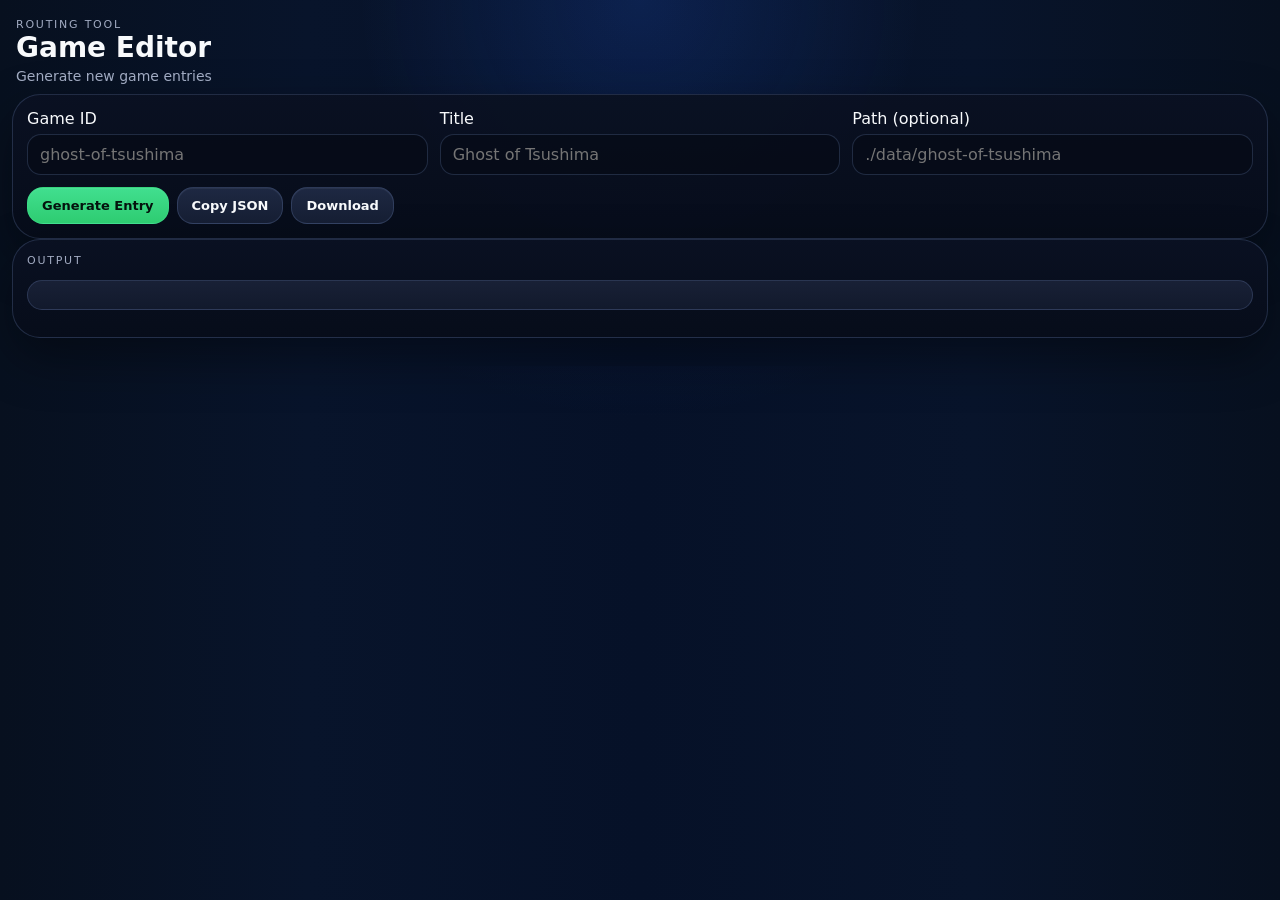
==== game-editor.html @ 674d699a "Create game-editor.html" ====
<!DOCTYPE html>
<html lang="en">
<head>
  <meta charset="UTF-8" />
  <meta name="viewport" content="width=device-width, initial-scale=1.0" />
  <title>Game Editor</title>
  <link rel="stylesheet" href="./styles.css" />
</head>
<body>
  <div class="app">
    <div class="top">
      <div>
        <div class="eyebrow">Routing Tool</div>
        <div class="title">Game Editor</div>
        <div class="subtitle">Generate new game entries</div>
      </div>
    </div>

    <div class="panel">
      <div class="fields">
        <label class="field">
          <span>Game ID</span>
          <input id="gameId" placeholder="ghost-of-tsushima" />
        </label>

        <label class="field">
          <span>Title</span>
          <input id="gameTitle" placeholder="Ghost of Tsushima" />
        </label>

        <label class="field">
          <span>Path (optional)</span>
          <input id="gamePath" placeholder="./data/ghost-of-tsushima" />
        </label>
      </div>

      <div class="row" style="margin-top:12px;gap:8px;">
        <button id="generateBtn" class="btn primary">Generate Entry</button>
        <button id="copyBtn" class="btn">Copy JSON</button>
        <button id="downloadBtn" class="btn">Download</button>
      </div>
    </div>

    <div class="panel">
      <div class="eyebrow">Output</div>
      <pre id="output" class="card" style="overflow:auto;"></pre>
    </div>
  </div>

  <script type="module" src="./js/game-editor.js"></script>
</body>
</html>
---- styles.css ----
:root {
  --bg: #07111f;
  --bg2: #0a1630;
  --panel: rgba(14, 21, 40, 0.92);
  --panel2: rgba(18, 28, 52, 0.92);
  --panel3: rgba(10, 18, 35, 0.96);
  --border: rgba(130, 156, 212, 0.22);
  --border-strong: rgba(130, 156, 212, 0.4);
  --text: #f8fafc;
  --muted: rgba(220, 230, 255, 0.72);
  --soft: rgba(220, 230, 255, 0.5);
  --green: #36e58f;
  --green2: #22c55e;
  --red: #fb7185;
  --blue: #60a5fa;
  --gold: #fbbf24;
  --shadow: 0 20px 50px rgba(0, 0, 0, 0.38);
  --mono: ui-monospace, SFMono-Regular, Menlo, Consolas, monospace;
}

* {
  box-sizing: border-box;
}

html,
body {
  margin: 0;
  min-height: 100%;
  color: var(--text);
  font-family: Inter, system-ui, sans-serif;
  background:
    radial-gradient(circle at top center, rgba(37, 99, 235, 0.2), transparent 38%),
    linear-gradient(90deg, #07101f 0%, #08142b 24%, #061128 50%, #08142b 76%, #07101f 100%);
}

body {
  padding: 8px 12px 28px;
}

button,
input,
select,
textarea {
  font: inherit;
}

.app {
  width: 100%;
}

.top {
  display: flex;
  justify-content: space-between;
  align-items: flex-start;
  gap: 16px;
  margin-bottom: 10px;
  padding: 10px 4px 0;
}

.title {
  font-size: 28px;
  line-height: 1.05;
  font-weight: 900;
  margin-top: 2px;
}

.subtitle {
  color: var(--muted);
  font-size: 14px;
  margin-top: 6px;
}

.eyebrow {
  text-transform: uppercase;
  letter-spacing: 0.16em;
  font-size: 11px;
  color: var(--muted);
}

.badge {
  display: inline-flex;
  align-items: center;
  justify-content: center;
  min-height: 34px;
  padding: 0 16px;
  border-radius: 999px;
  font-size: 13px;
  font-weight: 800;
  border: 1px solid transparent;
  box-shadow: var(--shadow);
}

.badge.lethal {
  background: linear-gradient(180deg, #fb7185, #ef4f6e);
  color: white;
}

.layout {
  display: grid;
  grid-template-columns: 350px 1fr;
  gap: 12px;
}

.stack > * + * {
  margin-top: 12px;
}

.goalsQueue {
  display: grid;
  grid-template-columns: 1fr 350px;
  gap: 12px;
}

.mainTop {
  display: grid;
  grid-template-columns: 1.4fr 0.9fr;
  gap: 12px;
  margin-bottom: 12px;
}

.panel {
  background: linear-gradient(180deg, rgba(10, 17, 34, 0.96), rgba(7, 13, 26, 0.96));
  border: 1px solid var(--border);
  border-radius: 28px;
  box-shadow: var(--shadow);
  padding: 14px;
}

.card {
  background: linear-gradient(180deg, rgba(27, 35, 58, 0.86), rgba(20, 28, 48, 0.84));
  border: 1px solid var(--border);
  border-radius: 20px;
  padding: 14px 16px;
}

.timerBox {
  border-radius: 22px;
  padding: 18px 14px 14px;
  text-align: center;
  border: 1px solid rgba(40, 207, 147, 0.35);
  background:
    radial-gradient(circle at top, rgba(16, 185, 129, 0.16), transparent 50%),
    linear-gradient(180deg, rgba(4, 43, 44, 0.78), rgba(7, 28, 38, 0.78));
}

.timerLabel {
  text-transform: uppercase;
  letter-spacing: 0.24em;
  color: var(--green);
  font-size: 12px;
  margin-bottom: 14px;
}

.timer {
  font-family: var(--mono);
  font-size: 54px;
  line-height: 1;
  font-weight: 900;
  color: var(--green);
  text-shadow: 0 0 18px rgba(54, 229, 143, 0.14);
}

.row {
  display: flex;
  align-items: center;
  gap: 10px;
  flex-wrap: wrap;
}

.row.between {
  justify-content: space-between;
}

.btn {
  border: 1px solid var(--border);
  background: linear-gradient(180deg, rgba(31, 42, 68, 0.96), rgba(22, 31, 52, 0.96));
  color: var(--text);
  padding: 10px 14px;
  border-radius: 16px;
  cursor: pointer;
  font-weight: 800;
  font-size: 13px;
  transition: 0.15s ease;
  box-shadow: inset 0 1px 0 rgba(255,255,255,0.05);
}

.btn:hover {
  transform: translateY(-1px);
  border-color: var(--border-strong);
}

.btn.primary {
  background: linear-gradient(180deg, #41df8f, #2ecc71);
  color: #04120d;
  border-color: rgba(65, 223, 143, 0.4);
}

.btn.danger {
  background: linear-gradient(180deg, rgba(95, 28, 42, 0.96), rgba(63, 20, 31, 0.96));
  color: #ffd9de;
  border-color: rgba(251, 113, 133, 0.3);
}

.btn.full {
  width: 100%;
  justify-content: center;
}

.pill {
  display: inline-flex;
  align-items: center;
  min-height: 32px;
  padding: 0 12px;
  border-radius: 999px;
  border: 1px solid var(--border);
  background: rgba(255,255,255,0.04);
  color: var(--text);
  font-size: 12px;
  font-weight: 800;
}

.mid {
  font-size: 18px;
  font-weight: 900;
  line-height: 1.2;
}

.big {
  font-size: 22px;
  line-height: 1;
  font-weight: 900;
  margin-top: 10px;
}

.compact {
  display: grid;
  grid-template-columns: repeat(3, 1fr);
  gap: 10px;
}

.statCard {
  min-height: 120px;
}

.bar {
  margin-top: 10px;
  width: 100%;
  height: 8px;
  border-radius: 999px;
  background: rgba(255,255,255,0.06);
  overflow: hidden;
  border: 1px solid rgba(255,255,255,0.04);
}

.bar > span {
  display: block;
  height: 100%;
  width: 0%;
  border-radius: inherit;
  background: linear-gradient(90deg, var(--green), #66f4b0);
}

.settings {
  display: none;
  margin-top: 12px;
}

.settings.open {
  display: block;
}

.fields {
  display: grid;
  grid-template-columns: repeat(3, minmax(0, 1fr));
  gap: 12px;
  margin-bottom: 12px;
}

.field {
  display: flex;
  flex-direction: column;
  gap: 6px;
}

.field label {
  font-size: 12px;
  font-weight: 700;
  color: var(--muted);
}

input,
select,
textarea {
  width: 100%;
  background: rgba(6, 12, 24, 0.88);
  color: var(--text);
  border: 1px solid var(--border);
  border-radius: 14px;
  padding: 10px 12px;
  outline: none;
}

input:focus,
select:focus,
textarea:focus {
  border-color: var(--blue);
}

.phaseBox,
.objectiveNote {
  background: rgba(14, 28, 58, 0.58);
  border: 1px solid rgba(96, 165, 250, 0.2);
  border-radius: 18px;
  padding: 14px 16px;
}

.phaseBox {
  margin-bottom: 12px;
}

.objectiveText {
  margin-top: 8px;
  color: white;
  font-size: 14px;
  line-height: 1.45;
}

.visibleList {
  display: flex;
  flex-wrap: wrap;
  gap: 8px;
  margin-top: 10px;
}

.miniChip {
  display: inline-flex;
  align-items: center;
  gap: 6px;
  padding: 8px 12px;
  border-radius: 999px;
  background: rgba(255,255,255,0.06);
  border: 1px solid var(--border);
  font-size: 13px;
  color: var(--text);
}

.progressGrid {
  display: grid;
  grid-template-columns: repeat(4, minmax(0, 1fr));
  gap: 8px;
  margin-top: 8px;
}

.progressCard {
  background: rgba(255,255,255,0.04);
  border: 1px solid var(--border);
  border-radius: 16px;
  padding: 10px 12px;
  min-height: 110px;
  display: grid;
  grid-template-columns: 28px 1fr 28px;
  align-items: center;
  gap: 8px;
}

.progressCardCenter {
  text-align: center;
}

.progressCardTitle {
  font-size: 11px;
  text-transform: uppercase;
  letter-spacing: 0.14em;
  color: var(--text);
  font-weight: 800;
  min-height: 28px;
}

.progressCardIcon {
  font-size: 24px;
  line-height: 1;
  margin: 4px 0 8px;
}

.progressCardValue {
  font-size: 18px;
  font-weight: 900;
  line-height: 1.1;
}

.progressCardPct {
  font-size: 11px;
  color: var(--muted);
  margin-top: 4px;
}

.progressCardBtn {
  border: 1px solid var(--border);
  background: transparent;
  color: var(--text);
  border-radius: 12px;
  height: 40px;
  width: 28px;
  cursor: pointer;
  font-size: 22px;
  line-height: 1;
  display: grid;
  place-items: center;
}

.progressCardBtn:hover {
  border-color: var(--border-strong);
  background: rgba(255,255,255,0.04);
}

.quotaInline {
  display: flex;
  flex-wrap: wrap;
  gap: 8px 12px;
  align-items: center;
}

.quotaChip {
  display: inline-flex;
  align-items: center;
  gap: 6px;
  font-weight: 800;
}

.splitList {
  display: flex;
  flex-direction: column;
  gap: 8px;
}

.split {
  width: 100%;
  display: grid;
  grid-template-columns: 20px 1fr 16px;
  gap: 10px;
  align-items: center;
  text-align: left;
  border: 1px solid var(--border);
  background: rgba(255,255,255,0.03);
  color: var(--text);
  border-radius: 18px;
  padding: 12px 14px;
  cursor: pointer;
}

.split.active {
  background: linear-gradient(180deg, rgba(101, 167, 255, 0.95), rgba(92, 153, 238, 0.95));
  color: #03101d;
  border-color: rgba(125, 186, 255, 0.95);
}

.split:disabled {
  opacity: 0.66;
  cursor: default;
}

.splitSub {
  margin-top: 4px;
  font-size: 11px;
  color: var(--soft);
}

.split.active .splitSub {
  color: rgba(3, 16, 29, 0.72);
}

.queueWrap {
  display: grid;
  grid-template-columns: 1fr;
  gap: 12px;
}

.history {
  display: flex;
  flex-direction: column;
  gap: 8px;
}

.historyItem {
  border: 1px solid var(--border);
  border-radius: 14px;
  padding: 10px 12px;
  background: rgba(255,255,255,0.03);
  font-size: 13px;
  color: var(--text);
}

.debugDock {
  margin-top: 12px;
}

.debugPanel {
  display: none;
  margin-top: 10px;
  padding: 12px;
  background: rgba(0, 0, 0, 0.55);
  border: 1px solid var(--border);
  border-radius: 16px;
}

.debugPanel.open {
  display: block;
}

.debugSection + .debugSection {
  margin-top: 12px;
}

.debugBody {
  max-height: 320px;
  overflow: auto;
  display: grid;
  gap: 8px;
  margin-top: 8px;
}

.debugLog {
  border: 1px solid var(--border);
  border-radius: 12px;
  padding: 8px 10px;
  background: rgba(255, 255, 255, 0.04);
}

.debugLog-info {
  border-color: rgba(97, 168, 255, 0.25);
}

.debugLog-warn {
  border-color: rgba(255, 196, 0, 0.28);
}

.debugLog-error {
  border-color: rgba(255, 93, 115, 0.28);
}

.debugLogTop {
  display: flex;
  gap: 8px;
  flex-wrap: wrap;
  font-size: 11px;
  color: var(--muted);
  margin-bottom: 4px;
}

.debugLogName,
.debugLogLevel {
  font-weight: 800;
}

.debugLogMsg {
  font-size: 13px;
  color: var(--text);
}

.debugLogData {
  margin: 6px 0 0;
  padding: 8px;
  border-radius: 10px;
  background: rgba(0, 0, 0, 0.25);
  font-family: var(--mono);
  font-size: 11px;
  white-space: pre-wrap;
  word-break: break-word;
  color: #dbeafe;
}

.debugStatusRow {
  display: grid;
  grid-template-columns: 180px 1fr;
  gap: 10px;
  padding: 6px 0;
  border-top: 1px solid rgba(255, 255, 255, 0.05);
}

.debugStatusRow:first-child {
  border-top: 0;
}

.debugStatusKey {
  color: var(--muted);
  font-size: 12px;
}

.debugStatusValue {
  color: var(--text);
  font-size: 12px;
  font-weight: 700;
}

.debugEmpty {
  color: var(--muted);
  font-size: 12px;
  padding: 8px 0;
}

.overlayModal {
  position: fixed;
  inset: 0;
  display: none;
  align-items: center;
  justify-content: center;
  background: rgba(2, 6, 23, 0.7);
  z-index: 50;
  padding: 16px;
}

.overlayModal.open {
  display: flex;
}

.editor {
  width: min(1280px, 100%);
  max-height: calc(100vh - 32px);
  overflow: auto;
  background: linear-gradient(180deg, rgba(10, 17, 34, 0.98), rgba(7, 13, 26, 0.98));
  border: 1px solid var(--border);
  border-radius: 24px;
  box-shadow: var(--shadow);
  padding: 14px;
}

.editorHead {
  display: flex;
  justify-content: space-between;
  align-items: flex-start;
  gap: 12px;
  margin-bottom: 12px;
  padding-bottom: 12px;
}

.editorGrid {
  display: grid;
  gap: 12px;
}

.editorCard {
  background: rgba(255,255,255,0.03);
  border: 1px solid var(--border);
  border-radius: 18px;
  padding: 14px;
}

.editorTop {
  display: grid;
  grid-template-columns: 1fr 1fr;
  gap: 12px;
  margin-bottom: 10px;
}

.editorCounters {
  display: grid;
  grid-template-columns: repeat(3, minmax(0, 1fr));
  gap: 12px;
}

@media (max-width: 1280px) {
  .layout,
  .goalsQueue,
  .mainTop {
    grid-template-columns: 1fr;
  }

  .progressGrid {
    grid-template-columns: repeat(3, minmax(0, 1fr));
  }
}

@media (max-width: 900px) {
  .progressGrid,
  .compact,
  .fields,
  .editorTop,
  .editorCounters {
    grid-template-columns: repeat(2, minmax(0, 1fr));
  }
}

@media (max-width: 760px) {
  body {
    padding: 8px;
  }

  .top {
    flex-direction: column;
    align-items: stretch;
  }

  .title {
    font-size: 24px;
  }

  .progressGrid,
  .compact,
  .fields,
  .editorTop,
  .editorCounters {
    grid-template-columns: 1fr;
  }

  .debugStatusRow {
    grid-template-columns: 1fr;
    gap: 4px;
  }
}
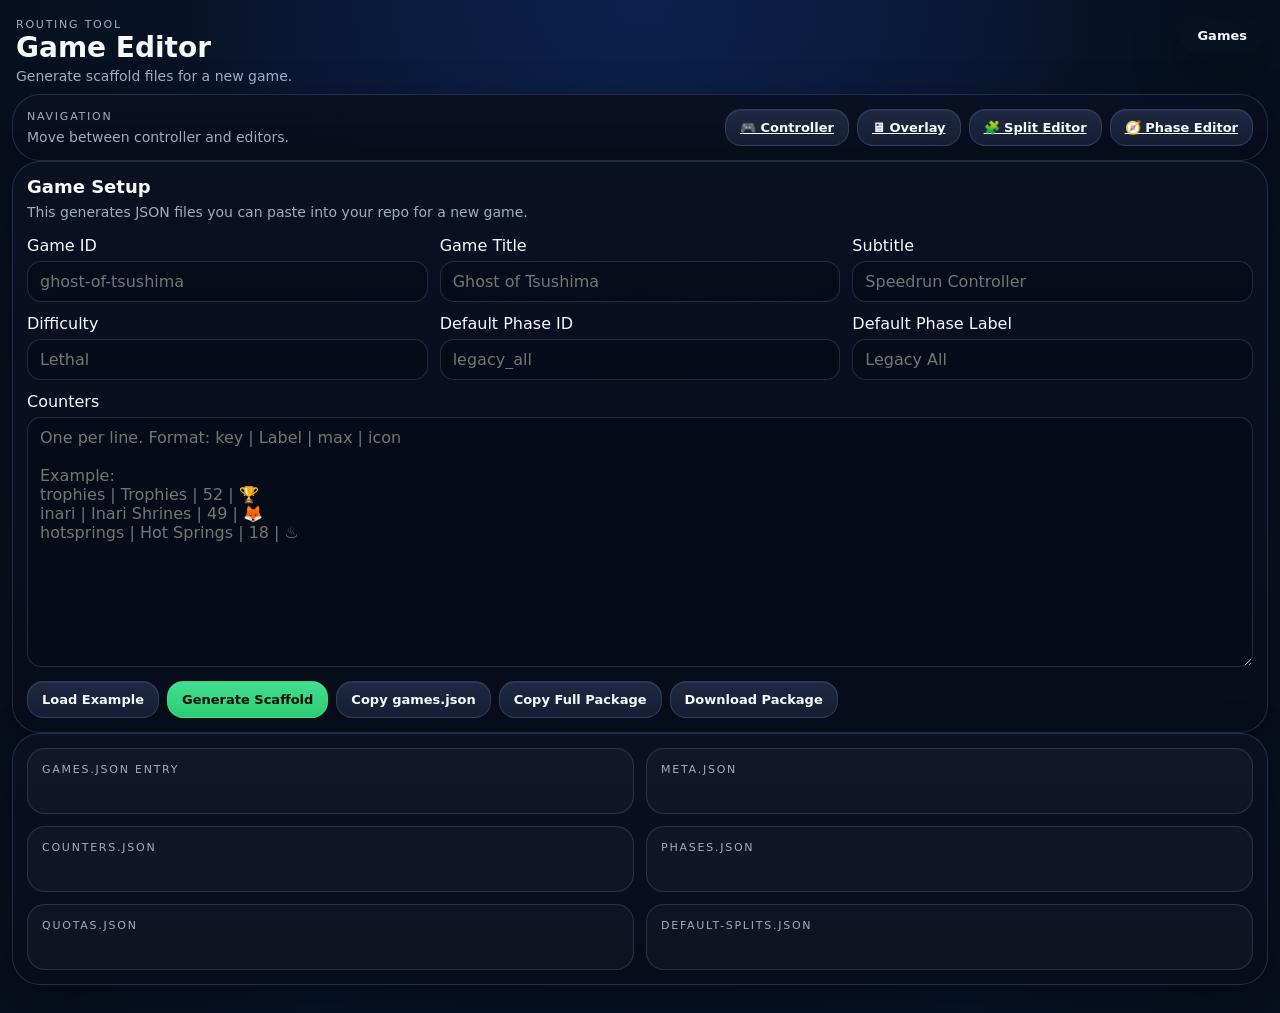
==== commit 9f0b2a16: "Update game-editor.html" ====
--- a/game-editor.html
+++ b/game-editor.html
@@ -12,38 +12,122 @@
       <div>
         <div class="eyebrow">Routing Tool</div>
         <div class="title">Game Editor</div>
-        <div class="subtitle">Generate new game entries</div>
+        <div class="subtitle">Generate scaffold files for a new game.</div>
+      </div>
+      <div class="badge">Games</div>
+    </div>
+
+    <div class="panel">
+      <div class="row between" style="gap:12px;flex-wrap:wrap">
+        <div>
+          <div class="eyebrow">Navigation</div>
+          <div class="subtitle">Move between controller and editors.</div>
+        </div>
+
+        <div class="row" style="gap:8px;flex-wrap:wrap">
+          <a href="./index.html" class="btn">🎮 Controller</a>
+          <a href="./overlay.html" class="btn">🖥 Overlay</a>
+          <a href="./splits.html" class="btn">🧩 Split Editor</a>
+          <a href="./phases.html" class="btn">🧭 Phase Editor</a>
+        </div>
       </div>
     </div>
 
     <div class="panel">
-      <div class="fields">
+      <div class="mid">Game Setup</div>
+      <div class="subtitle" style="margin-top:6px">
+        This generates JSON files you can paste into your repo for a new game.
+      </div>
+
+      <div class="fields" style="margin-top:16px">
         <label class="field">
           <span>Game ID</span>
-          <input id="gameId" placeholder="ghost-of-tsushima" />
+          <input id="gameIdInput" type="text" placeholder="ghost-of-tsushima" />
         </label>
 
         <label class="field">
-          <span>Title</span>
-          <input id="gameTitle" placeholder="Ghost of Tsushima" />
+          <span>Game Title</span>
+          <input id="gameTitleInput" type="text" placeholder="Ghost of Tsushima" />
         </label>
 
         <label class="field">
-          <span>Path (optional)</span>
-          <input id="gamePath" placeholder="./data/ghost-of-tsushima" />
+          <span>Subtitle</span>
+          <input id="gameSubtitleInput" type="text" placeholder="Speedrun Controller" />
+        </label>
+
+        <label class="field">
+          <span>Difficulty</span>
+          <input id="gameDifficultyInput" type="text" placeholder="Lethal" />
+        </label>
+
+        <label class="field">
+          <span>Default Phase ID</span>
+          <input id="defaultPhaseIdInput" type="text" placeholder="legacy_all" />
+        </label>
+
+        <label class="field">
+          <span>Default Phase Label</span>
+          <input id="defaultPhaseLabelInput" type="text" placeholder="Legacy All" />
         </label>
       </div>
 
-      <div class="row" style="margin-top:12px;gap:8px;">
-        <button id="generateBtn" class="btn primary">Generate Entry</button>
-        <button id="copyBtn" class="btn">Copy JSON</button>
-        <button id="downloadBtn" class="btn">Download</button>
+      <div class="fields" style="margin-top:12px">
+        <label class="field" style="grid-column:1 / -1">
+          <span>Counters</span>
+          <textarea
+            id="countersInput"
+            rows="12"
+            placeholder="One per line. Format: key | Label | max | icon
+
+Example:
+trophies | Trophies | 52 | 🏆
+inari | Inari Shrines | 49 | 🦊
+hotsprings | Hot Springs | 18 | ♨️"
+          ></textarea>
+        </label>
+      </div>
+
+      <div class="row" style="margin-top:14px;gap:8px;flex-wrap:wrap">
+        <button id="loadExampleBtn" class="btn">Load Example</button>
+        <button id="generateBtn" class="btn primary">Generate Scaffold</button>
+        <button id="copyGamesBtn" class="btn">Copy games.json</button>
+        <button id="copyPackageBtn" class="btn">Copy Full Package</button>
+        <button id="downloadPackageBtn" class="btn">Download Package</button>
       </div>
     </div>
 
     <div class="panel">
-      <div class="eyebrow">Output</div>
-      <pre id="output" class="card" style="overflow:auto;"></pre>
+      <div class="editorGrid" style="grid-template-columns: 1fr 1fr;">
+        <div class="editorCard">
+          <div class="eyebrow">games.json Entry</div>
+          <pre id="gamesJsonOutput" class="codeBlock" style="white-space:pre-wrap;overflow:auto;margin-top:10px;"></pre>
+        </div>
+
+        <div class="editorCard">
+          <div class="eyebrow">meta.json</div>
+          <pre id="metaJsonOutput" class="codeBlock" style="white-space:pre-wrap;overflow:auto;margin-top:10px;"></pre>
+        </div>
+
+        <div class="editorCard">
+          <div class="eyebrow">counters.json</div>
+          <pre id="countersJsonOutput" class="codeBlock" style="white-space:pre-wrap;overflow:auto;margin-top:10px;"></pre>
+        </div>
+
+        <div class="editorCard">
+          <div class="eyebrow">phases.json</div>
+          <pre id="phasesJsonOutput" class="codeBlock" style="white-space:pre-wrap;overflow:auto;margin-top:10px;"></pre>
+        </div>
+
+        <div class="editorCard">
+          <div class="eyebrow">quotas.json</div>
+          <pre id="quotasJsonOutput" class="codeBlock" style="white-space:pre-wrap;overflow:auto;margin-top:10px;"></pre>
+        </div>
+
+        <div class="editorCard">
+          <div class="eyebrow">default-splits.json</div>
+          <pre id="splitsJsonOutput" class="codeBlock" style="white-space:pre-wrap;overflow:auto;margin-top:10px;"></pre>
+        </div>
+      </div>
     </div>
   </div>
 
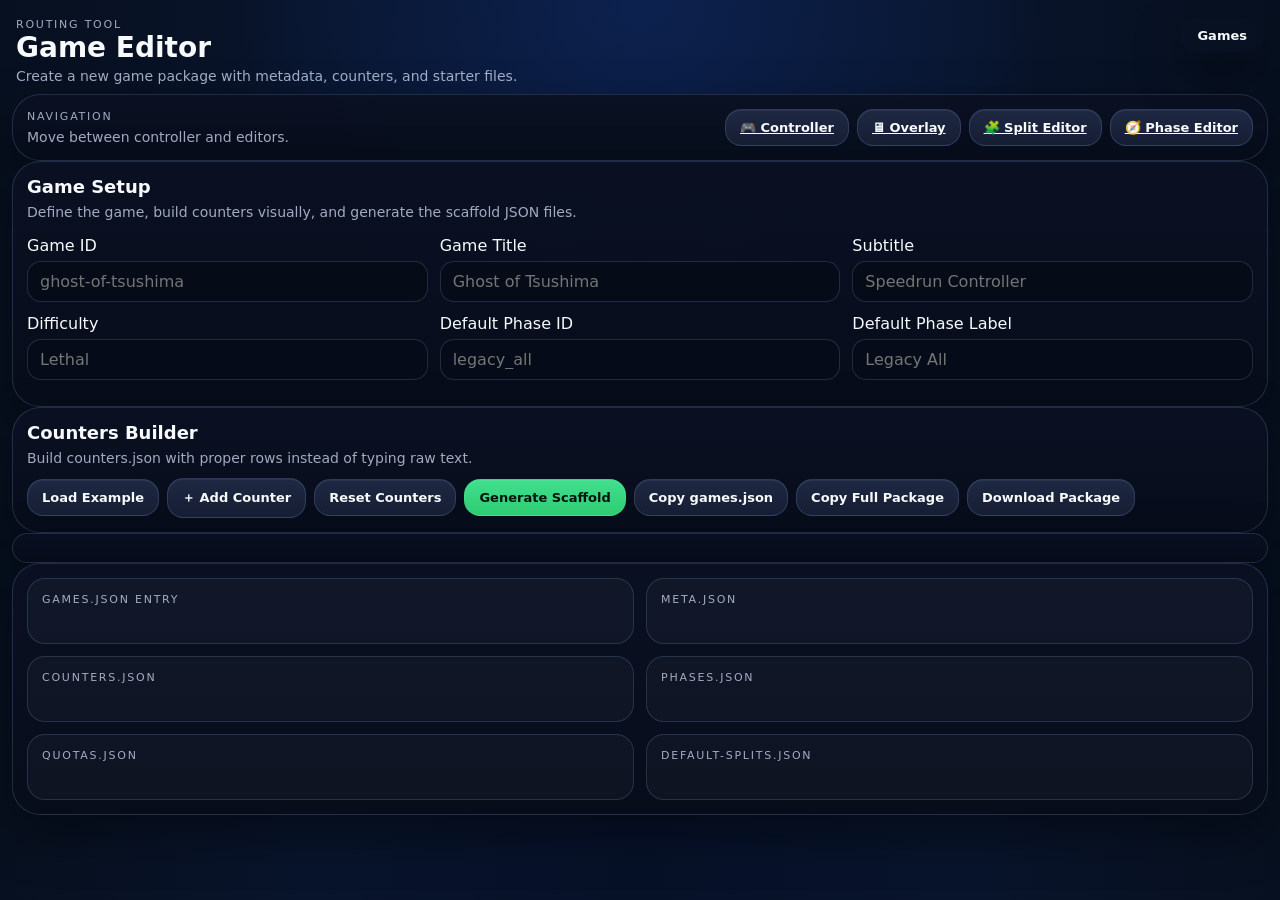
==== commit f6436965: "Update game-editor.html" ====
--- a/game-editor.html
+++ b/game-editor.html
@@ -12,7 +12,7 @@
       <div>
         <div class="eyebrow">Routing Tool</div>
         <div class="title">Game Editor</div>
-        <div class="subtitle">Generate scaffold files for a new game.</div>
+        <div class="subtitle">Create a new game package with metadata, counters, and starter files.</div>
       </div>
       <div class="badge">Games</div>
     </div>
@@ -36,7 +36,7 @@
     <div class="panel">
       <div class="mid">Game Setup</div>
       <div class="subtitle" style="margin-top:6px">
-        This generates JSON files you can paste into your repo for a new game.
+        Define the game, build counters visually, and generate the scaffold JSON files.
       </div>
 
       <div class="fields" style="margin-top:16px">
@@ -70,30 +70,31 @@
           <input id="defaultPhaseLabelInput" type="text" placeholder="Legacy All" />
         </label>
       </div>
+    </div>
 
-      <div class="fields" style="margin-top:12px">
-        <label class="field" style="grid-column:1 / -1">
-          <span>Counters</span>
-          <textarea
-            id="countersInput"
-            rows="12"
-            placeholder="One per line. Format: key | Label | max | icon
+    <div class="panel">
+      <div class="row between" style="gap:12px;flex-wrap:wrap">
+        <div>
+          <div class="mid">Counters Builder</div>
+          <div class="subtitle" style="margin-top:6px">
+            Build counters.json with proper rows instead of typing raw text.
+          </div>
+        </div>
 
-Example:
-trophies | Trophies | 52 | 🏆
-inari | Inari Shrines | 49 | 🦊
-hotsprings | Hot Springs | 18 | ♨️"
-          ></textarea>
-        </label>
+        <div class="row" style="gap:8px;flex-wrap:wrap">
+          <button id="loadExampleBtn" class="btn">Load Example</button>
+          <button id="addCounterBtn" class="btn">＋ Add Counter</button>
+          <button id="resetCountersBtn" class="btn">Reset Counters</button>
+          <button id="generateBtn" class="btn primary">Generate Scaffold</button>
+          <button id="copyGamesBtn" class="btn">Copy games.json</button>
+          <button id="copyPackageBtn" class="btn">Copy Full Package</button>
+          <button id="downloadPackageBtn" class="btn">Download Package</button>
+        </div>
       </div>
+    </div>
 
-      <div class="row" style="margin-top:14px;gap:8px;flex-wrap:wrap">
-        <button id="loadExampleBtn" class="btn">Load Example</button>
-        <button id="generateBtn" class="btn primary">Generate Scaffold</button>
-        <button id="copyGamesBtn" class="btn">Copy games.json</button>
-        <button id="copyPackageBtn" class="btn">Copy Full Package</button>
-        <button id="downloadPackageBtn" class="btn">Download Package</button>
-      </div>
+    <div class="panel">
+      <div id="counterBuilderGrid" class="editorGrid"></div>
     </div>
 
     <div class="panel">
